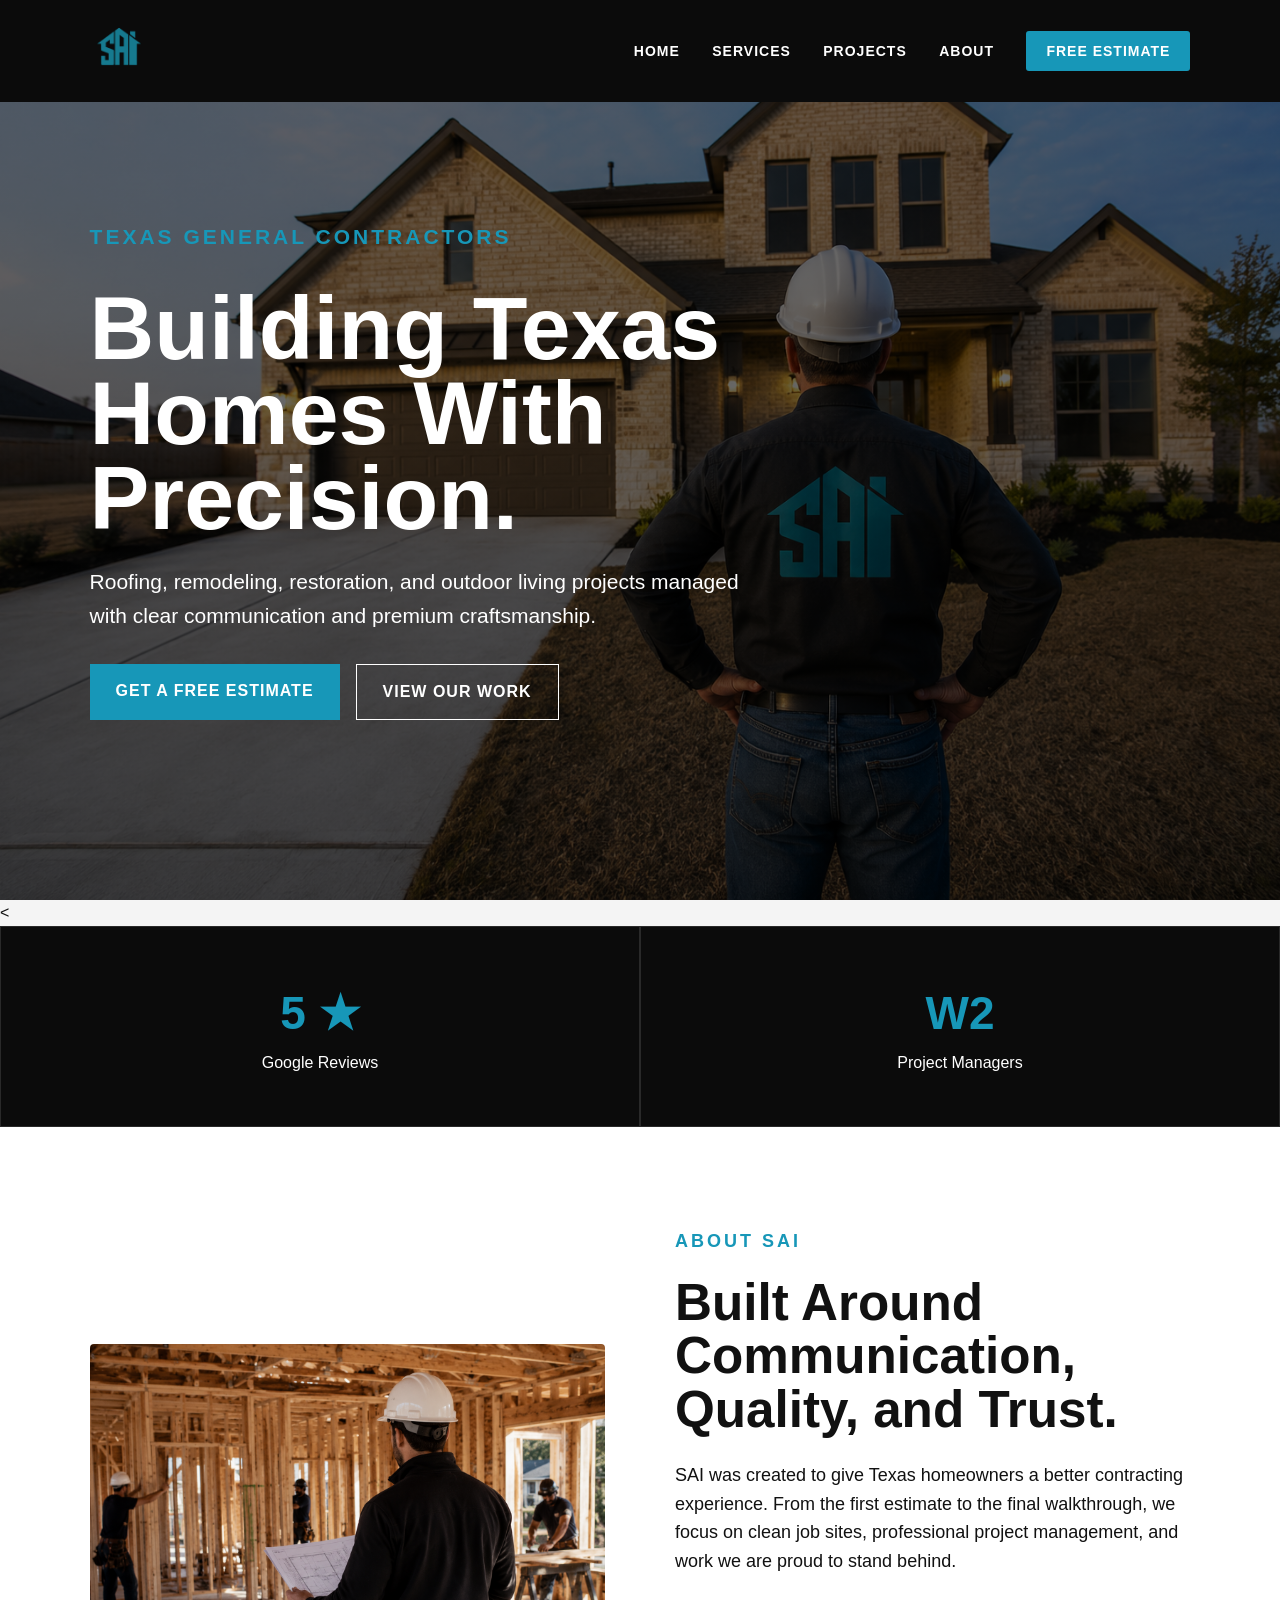
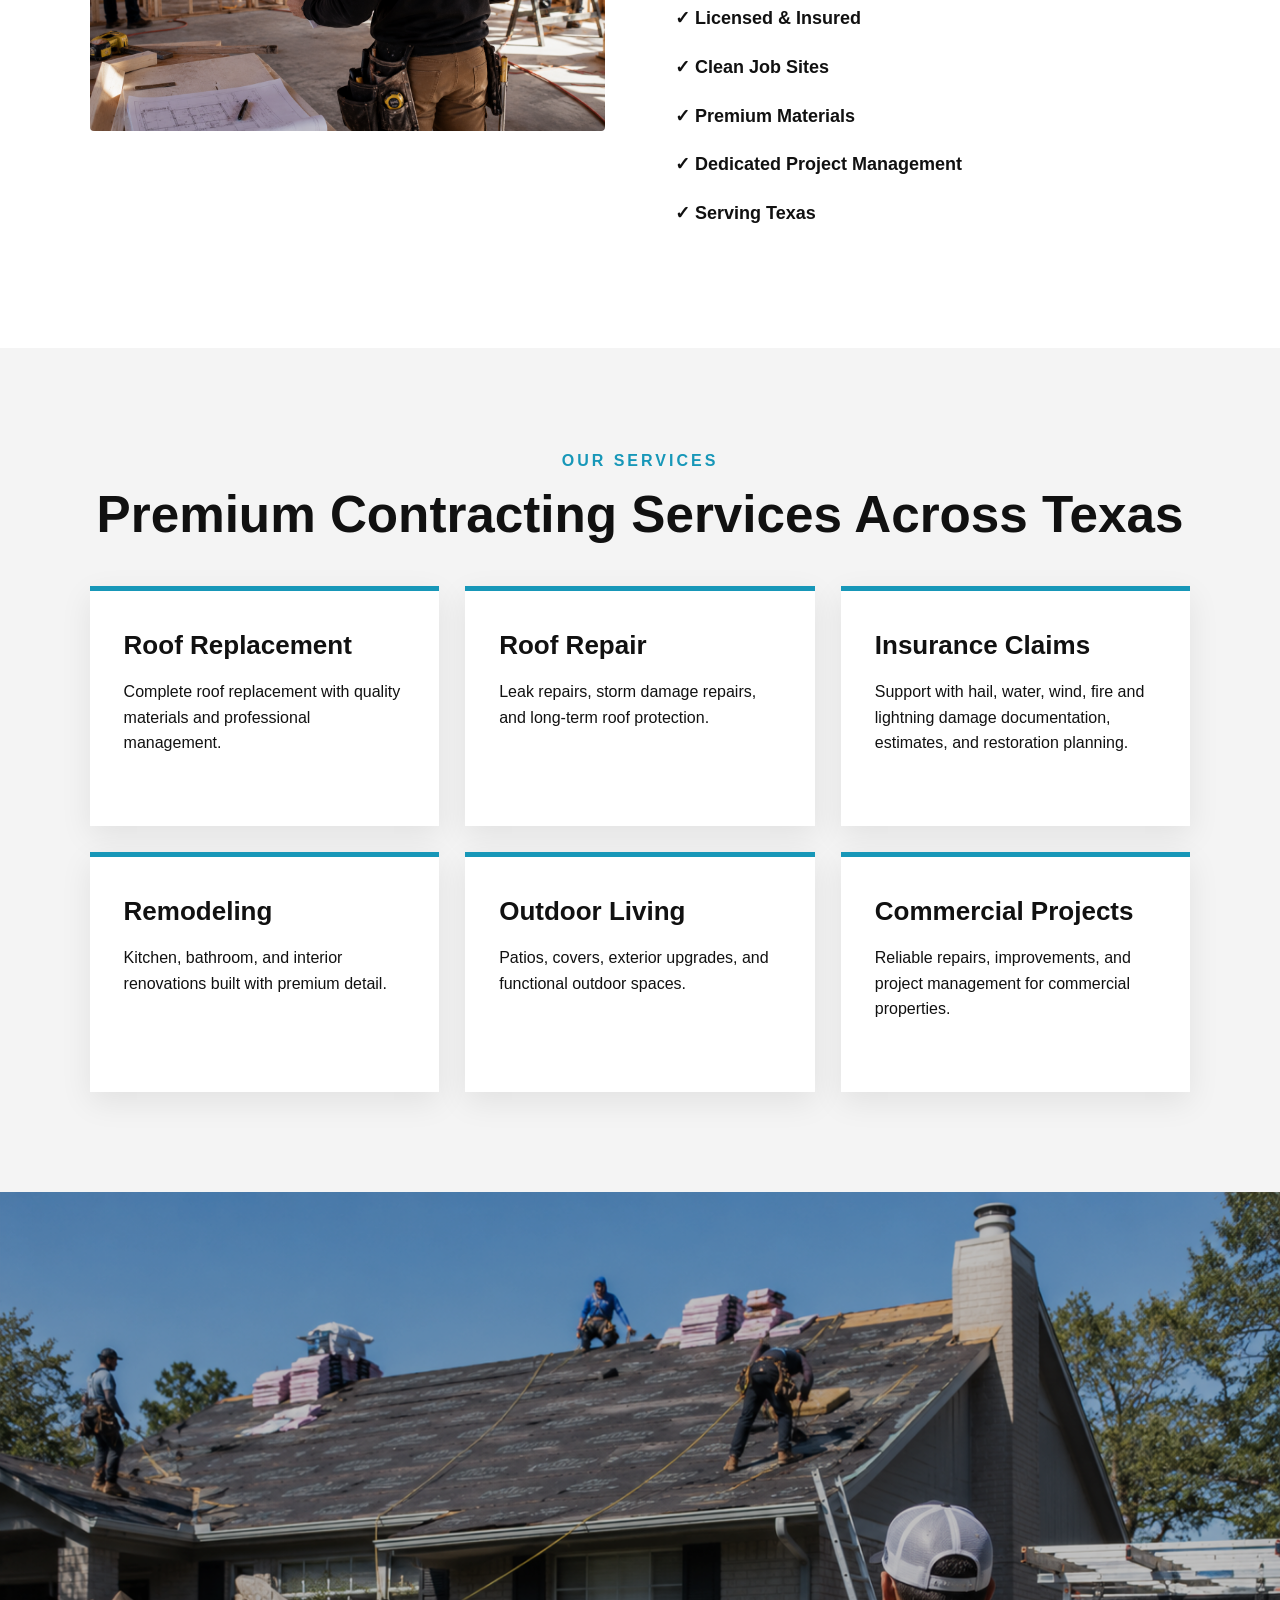
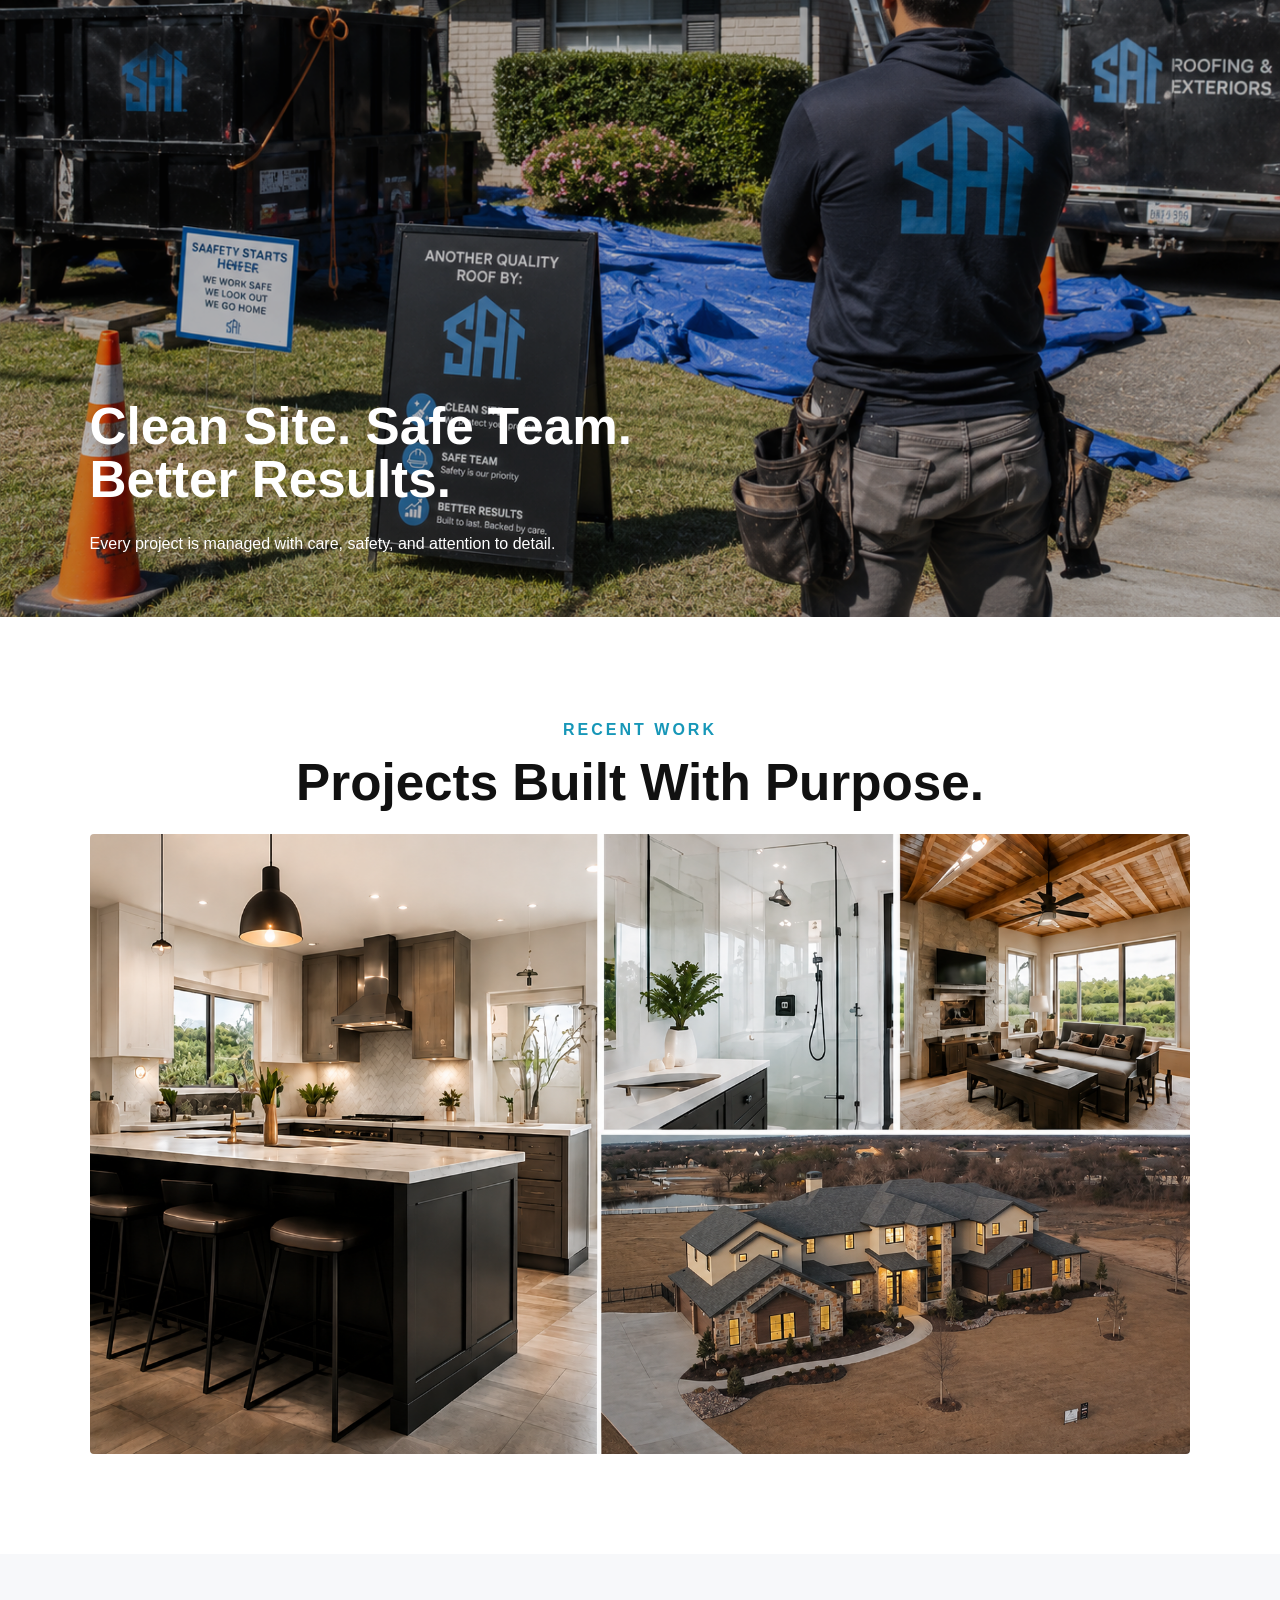
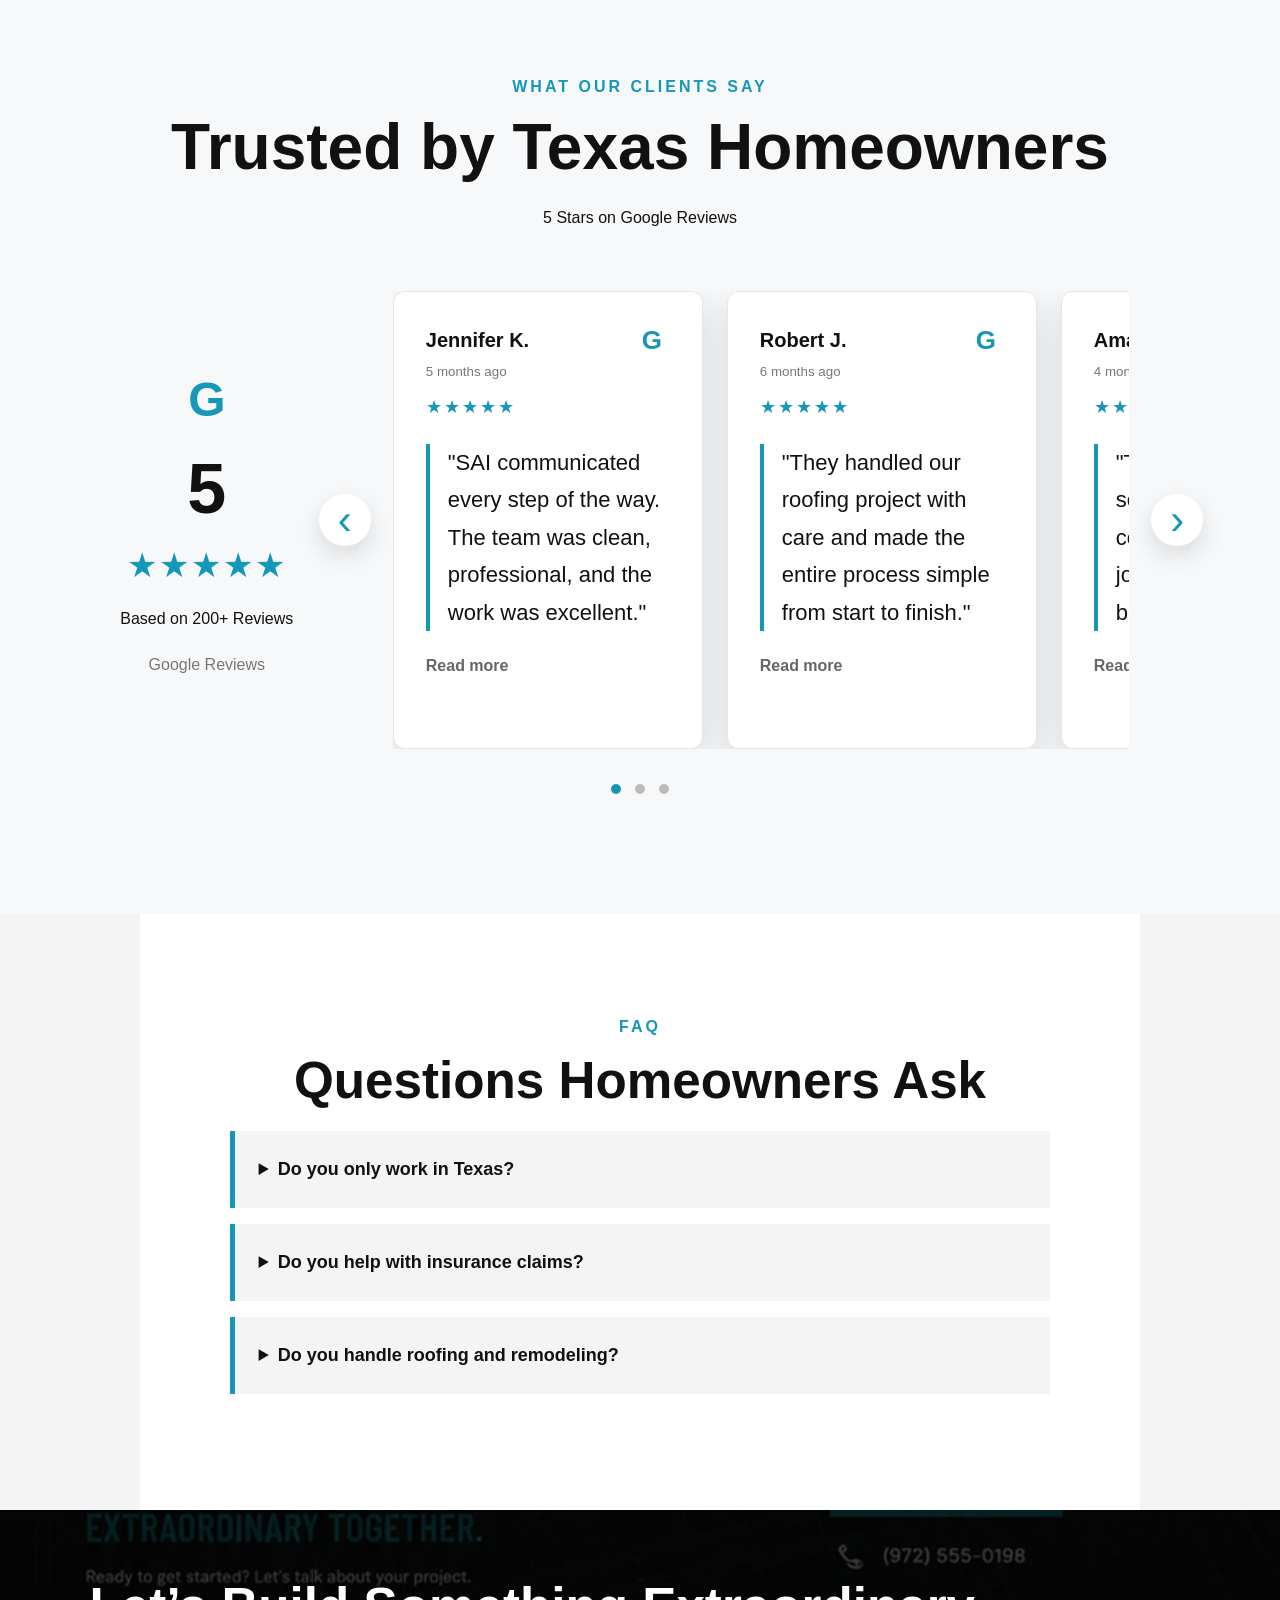
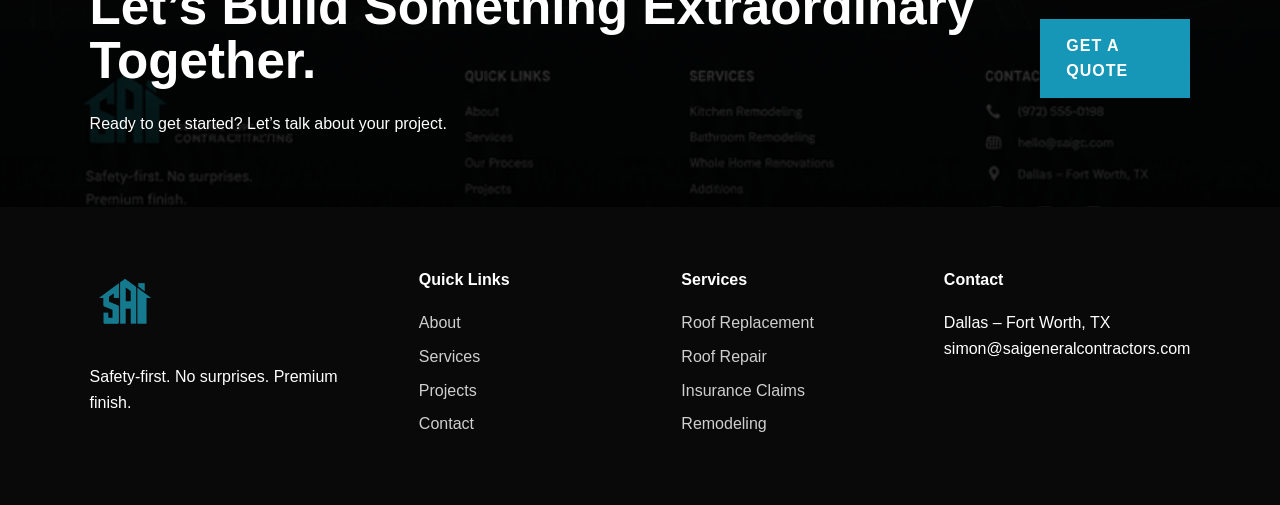
==== Index.html @ 6b0b27c2 "Replace website with new SAI redesign" ====
<!DOCTYPE html>
<html lang="en">
<head>
  <meta charset="UTF-8" />
  <meta name="viewport" content="width=device-width, initial-scale=1.0" />
  <title>SAI General Contracting | Texas Roofing & Remodeling</title>
  <link rel="stylesheet" href="styles.css" />
</head>

<body>

<header class="header">
  <a href="index.html" class="logo-wrap">
    <img src="images/sai-logo.png" alt="SAI General Contracting Logo">
  </a>

  <nav class="nav">
    <a href="#home">Home</a>
    <a href="#services">Services</a>
    <a href="#projects">Projects</a>
    <a href="#about">About</a>
    <a href="#contact" class="nav-btn">Free Estimate</a>
  </nav>
</header>

<section id="home" class="hero">
  <div class="hero-content">
    <p class="eyebrow">Texas General Contractors</p>
    <h1>Building Texas Homes With Precision.</h1>
    <p>Roofing, remodeling, restoration, and outdoor living projects managed with clear communication and premium craftsmanship.</p>

    <div class="buttons">
      <a href="#contact" class="btn primary">Get a Free Estimate</a>
      <a href="#projects" class="btn outline">View Our Work</a>
    </div>
  </div>
</section>

<<section class="trust-bar">
    <div class="trust-card">
      <h3>5 ★</h3>
      <p>Google Reviews</p>
    </div>
  
    <div class="trust-card">
      <h3>W2</h3>
      <p>Project Managers</p>
    </div>
  </section>

<section id="about" class="about section">
  <div class="about-image">
    <img src="images/about-build.png" alt="SAI construction project">
  </div>

  <div class="about-text">
    <p class="eyebrow">About SAI</p>
    <h2>Built Around Communication, Quality, and Trust.</h2>
    <p>
      SAI was created to give Texas homeowners a better contracting experience. From the first estimate to the final walkthrough, we focus on clean job sites, professional project management, and work we are proud to stand behind.
    </p>

    <div class="checklist">
      <p>✓ Licensed & Insured</p>
      <p>✓ Clean Job Sites</p>
      <p>✓ Premium Materials</p>
      <p>✓ Dedicated Project Management</p>
      <p>✓ Serving Texas</p>
    </div>
  </div>
</section>

<section id="services" class="section services">
  <p class="eyebrow center">Our Services</p>
  <h2 class="center">Premium Contracting Services Across Texas</h2>

  <div class="services-grid">
    <a href="roof-replacement.html" class="service-card">
      <h3>Roof Replacement</h3>
      <p>Complete roof replacement with quality materials and professional management.</p>
    </a>

    <a href="roof-repair.html" class="service-card">
      <h3>Roof Repair</h3>
      <p>Leak repairs, storm damage repairs, and long-term roof protection.</p>
    </a>

    <a href="insurance-claims.html" class="service-card">
      <h3>Insurance Claims</h3>
      <p>Support with hail, water, wind, fire and lightning damage documentation, estimates, and restoration planning.</p>
    </a>

    <a href="remodeling.html" class="service-card">
      <h3>Remodeling</h3>
      <p>Kitchen, bathroom, and interior renovations built with premium detail.</p>
    </a>

    <a href="outdoor-living.html" class="service-card">
      <h3>Outdoor Living</h3>
      <p>Patios, covers, exterior upgrades, and functional outdoor spaces.</p>
    </a>

    <a href="commercial.html" class="service-card">
      <h3>Commercial Projects</h3>
      <p>Reliable repairs, improvements, and project management for commercial properties.</p>
    </a>
  </div>
</section>

<section class="image-banner">
  <img src="images/truck-wrap.png" alt="SAI roofing worksite">
  <div class="banner-text">
    <h2>Clean Site. Safe Team. Better Results.</h2>
    <p>Every project is managed with care, safety, and attention to detail.</p>
  </div>
</section>

<section id="projects" class="section projects">
  <p class="eyebrow center">Recent Work</p>
  <h2 class="center">Projects Built With Purpose.</h2>
  <img src="images/work-grid.png" alt="SAI project gallery">
</section>

<section class="reviews" id="reviews">
    <div class="reviews-header">
      <p class="eyebrow">What Our Clients Say</p>
      <h2>Trusted by Texas Homeowners</h2>
      <p>5 Stars on Google Reviews</p>
    </div>
  
    <div class="reviews-layout">
      <div class="google-score">
        <div class="google-letter">G</div>
        <h3>5 </h3>
        <div class="score-stars">★★★★★</div>
        <p>Based on 200+ Reviews</p>
        <span>Google Reviews</span>
      </div>
  
      <button class="review-arrow review-prev">‹</button>
  
      <div class="reviews-window">
        <div class="reviews-track">
          <article class="review-card">
            <div class="review-google">G</div>
            <h4>Jennifer K.</h4>
            <small>5 months ago</small>
            <div class="stars-small">★★★★★</div>
            <p>"SAI communicated every step of the way. The team was clean, professional, and the work was excellent."</p>
            <strong>Read more</strong>
          </article>
  
          <article class="review-card">
            <div class="review-google">G</div>
            <h4>Robert J.</h4>
            <small>6 months ago</small>
            <div class="stars-small">★★★★★</div>
            <p>"They handled our roofing project with care and made the entire process simple from start to finish."</p>
            <strong>Read more</strong>
          </article>
  
          <article class="review-card">
            <div class="review-google">G</div>
            <h4>Amanda T.</h4>
            <small>4 months ago</small>
            <div class="stars-small">★★★★★</div>
            <p>"The quality was second to none. Great communication, clean job site, and a beautiful final result."</p>
            <strong>Read more</strong>
          </article>
  
          <article class="review-card">
            <div class="review-google">G</div>
            <h4>Michael D.</h4>
            <small>3 months ago</small>
            <div class="stars-small">★★★★★</div>
            <p>"Professional from beginning to end. They showed up on time and made the project feel stress-free."</p>
            <strong>Read more</strong>
          </article>
  
          <article class="review-card">
            <div class="review-google">G</div>
            <h4>David L.</h4>
            <small>2 months ago</small>
            <div class="stars-small">★★★★★</div>
            <p>"You can tell they care. Their communication and systems made all the difference."</p>
            <strong>Read more</strong>
          </article>
  
          <article class="review-card">
            <div class="review-google">G</div>
            <h4>Jordan M.</h4>
            <small>1 month ago</small>
            <div class="stars-small">★★★★★</div>
            <p>"They protected the property, kept the site clean, and finished exactly how they said they would."</p>
            <strong>Read more</strong>
          </article>
        </div>
      </div>
  
      <button class="review-arrow review-next">›</button>
    </div>
  
    <div class="review-dots">
      <span class="dot active"></span>
      <span class="dot"></span>
      <span class="dot"></span>
    </div>
  </section>


<section class="section faq">
  <p class="eyebrow center">FAQ</p>
  <h2 class="center">Questions Homeowners Ask</h2>

  <details>
    <summary>Do you only work in Texas?</summary>
    <p>Yes. SAI currently serves homeowners and property owners across Texas.</p>
  </details>

  <details>
    <summary>Do you help with insurance claims?</summary>
    <p>Yes. We can help with damage documentation, estimates, and the restoration process.</p>
  </details>

  <details>
    <summary>Do you handle roofing and remodeling?</summary>
    <p>Yes. We offer roofing, repairs, remodeling, outdoor living, and commercial project services.</p>
  </details>
</section>

<section id="contact" class="footer-cta">
  <div>
    <h2>Let’s Build Something Extraordinary Together.</h2>
    <p>Ready to get started? Let’s talk about your project.</p>
  </div>

  <a href="mailto:simon@saigeneralcontractors.com" class="btn primary">Get a Quote</a>
</section>

<footer class="footer">
  <div>
    <img src="images/sai-logo.png" alt="SAI Logo">
    <p>Safety-first. No surprises. Premium finish.</p>
  </div>

  <div>
    <h4>Quick Links</h4>
    <a href="#about">About</a>
    <a href="#services">Services</a>
    <a href="#projects">Projects</a>
    <a href="#contact">Contact</a>
  </div>

  <div>
    <h4>Services</h4>
    <a href="roof-replacement.html">Roof Replacement</a>
    <a href="roof-repair.html">Roof Repair</a>
    <a href="insurance-claims.html">Insurance Claims</a>
    <a href="remodeling.html">Remodeling</a>
  </div>

  <div>
    <h4>Contact</h4>
    <p>Dallas – Fort Worth, TX</p>
    <p>simon@saigeneralcontractors.com</p>
  </div>
</footer>

</body>
<script src="script.js"></script>
</html>
---- styles.css ----
* {
    margin: 0;
    padding: 0;
    box-sizing: border-box;
  }
  
  body {
    background: #f4f4f4;
    color: #111;
    font-family: Arial, Helvetica, sans-serif;
    line-height: 1.6;
  }
  
  .header {
    position: fixed;
    top: 0;
    width: 100%;
    padding: 18px 7%;
    background: #0b0b0b;
    display: flex;
    justify-content: space-between;
    align-items: center;
    z-index: 1000;
  }
  
  .logo-wrap img {
    height: 58px;
  }
  
  .nav a {
    color: white;
    text-decoration: none;
    margin-left: 28px;
    font-weight: 700;
    text-transform: uppercase;
    font-size: 14px;
    letter-spacing: 1px;
  }
  
  .nav-btn {
    background: #1797b8;
    padding: 12px 20px;
    border-radius: 3px;
  }
  
  .hero {
    min-height: 100vh;
    background:
      linear-gradient(rgba(0,0,0,.55), rgba(0,0,0,.65)),
      url("images/hero-home.png");
    background-size: cover;
    background-position: center;
    display: flex;
    align-items: center;
    padding: 120px 7% 80px;
    color: white;
  }
  
  .hero-content {
    max-width: 750px;
  }
  
  .eyebrow {
    color: #1797b8;
    font-weight: 900;
    letter-spacing: 3px;
    text-transform: uppercase;
    margin-bottom: 14px;
  }
  
  h1 {
    font-size: clamp(48px, 7vw, 90px);
    line-height: 0.95;
    margin-bottom: 24px;
  }
  
  h2 {
    font-size: clamp(34px, 4vw, 58px);
    line-height: 1.05;
    margin-bottom: 24px;
  }
  
  .hero p {
    font-size: 21px;
    max-width: 650px;
    margin-bottom: 32px;
  }
  
  .buttons {
    display: flex;
    gap: 16px;
    flex-wrap: wrap;
  }
  
  .btn {
    display: inline-block;
    text-decoration: none;
    padding: 14px 26px;
    font-weight: 800;
    text-transform: uppercase;
    letter-spacing: 1px;
  }
  
  .primary {
    background: #1797b8;
    color: white;
  }
  
  .outline {
    border: 1px solid white;
    color: white;
  }
  
  .trust-bar {
    background: #0b0b0b;
    display: grid;
    grid-template-columns: repeat(2, 1fr);
    color: white;
  }
  
  .trust-card {
    padding: 50px;
    text-align: center;
    border: 1px solid rgba(255,255,255,.12);
  }
  
  .trust-card h3 {
    color: #1797b8;
    font-size: 46px;
  }
  
  .section {
    padding: 100px 7%;
  }
  
  .center {
    text-align: center;
  }
  
  .about {
    display: grid;
    grid-template-columns: 1fr 1fr;
    gap: 70px;
    align-items: center;
    background: white;
  }
  
  .about-image img,
  .projects img,
  .testimonials img {
    width: 100%;
    display: block;
    border-radius: 4px;
  }
  
  .about-text p {
    font-size: 18px;
    margin-bottom: 20px;
  }
  
  .checklist {
    margin-top: 28px;
    font-weight: 800;
  }
  
  .services {
    background: #f4f4f4;
  }
  
  .services-grid {
    margin-top: 45px;
    display: grid;
    grid-template-columns: repeat(3, 1fr);
    gap: 26px;
  }
  
  .service-card {
    background: white;
    min-height: 240px;
    padding: 34px;
    text-decoration: none;
    color: #111;
    border-top: 5px solid #1797b8;
    box-shadow: 0 10px 30px rgba(0,0,0,.08);
    transition: .25s ease;
  }
  
  .service-card:hover {
    transform: translateY(-8px);
  }
  
  .service-card h3 {
    font-size: 26px;
    margin-bottom: 12px;
  }
  
  .image-banner {
    position: relative;
    background: #0b0b0b;
    color: white;
  }
  
  .image-banner img {
    width: 100%;
    display: block;
    opacity: .75;
  }
  
  .banner-text {
    position: absolute;
    bottom: 60px;
    left: 7%;
    max-width: 650px;
  }
  
  .projects {
    background: white;
  }
  
  .testimonials {
    background: #f4f4f4;
  }
  
  .faq {
    background: white;
    max-width: 1000px;
    margin: 0 auto;
  }
  
  details {
    background: #f4f4f4;
    margin-bottom: 16px;
    padding: 24px;
    border-left: 5px solid #1797b8;
  }
  
  summary {
    cursor: pointer;
    font-weight: 900;
    font-size: 18px;
  }
  
  .footer-cta {
    background:
      linear-gradient(rgba(0,0,0,.75), rgba(0,0,0,.85)),
      url("images/footer-bg.png");
    background-size: cover;
    background-position: center;
    color: white;
    padding: 70px 7%;
    display: flex;
    justify-content: space-between;
    align-items: center;
    gap: 30px;
  }
  
  .footer {
    background: #090909;
    color: white;
    padding: 60px 7%;
    display: grid;
    grid-template-columns: 1.3fr 1fr 1fr 1fr;
    gap: 40px;
  }
  
  .footer img {
    height: 70px;
    margin-bottom: 20px;
  }
  
  .footer a {
    display: block;
    color: #cfcfcf;
    text-decoration: none;
    margin-bottom: 8px;
  }
  
  .footer h4 {
    margin-bottom: 18px;
    color: white;
  }
  
  @media (max-width: 900px) {
    .header {
      position: static;
      flex-direction: column;
      gap: 15px;
    }
  
    .nav {
      text-align: center;
    }
  
    .nav a {
      display: inline-block;
      margin: 8px;
    }
  
    .about,
    .services-grid,
    .footer,
    .trust-bar {
      grid-template-columns: 1fr;
    }
  
    .footer-cta {
      flex-direction: column;
      text-align: center;
    }
  
    .banner-text {
      position: static;
      padding: 40px 7%;
    }
  }
  .review-carousel {
    position: relative;
    max-width: 950px;
    margin: 45px auto 0;
    display: flex;
    align-items: center;
    gap: 20px;
  }
  
  .review-track {
    width: 100%;
    min-height: 260px;
    position: relative;
  }
  
  .review-card {
    display: none;
    background: white;
    padding: 50px;
    box-shadow: 0 18px 45px rgba(0,0,0,.12);
    border-left: 6px solid #1797b8;
    text-align: left;
    border-radius: 6px;
  }
  
  .review-card.active {
    display: block;
  }
  
  .stars {
    color: #1797b8;
    font-size: 28px;
    margin-bottom: 20px;
  }
  
  .review-card p {
    font-size: 22px;
    margin-bottom: 24px;
  }
  
  .carousel-btn {
    background: #1797b8;
    color: white;
    border: none;
    font-size: 38px;
    width: 52px;
    height: 52px;
    cursor: pointer;
  }
  
  @media (max-width: 800px) {
    .review-carousel {
      flex-direction: column;
    }
  
    .review-card {
      padding: 32px;
    }
  }
  .service-hero {
    min-height: 55vh;
    background:
      linear-gradient(rgba(0,0,0,.65), rgba(0,0,0,.75)),
      url("images/hero-home.png");
    background-size: cover;
    background-position: center;
    color: white;
    padding: 160px 7% 80px;
    display: flex;
    flex-direction: column;
    justify-content: center;
  }
  
  .service-hero p {
    font-size: 22px;
    max-width: 700px;
  }

  .reviews{

    padding:120px 8%;
    
    background:#fafafa;
    
    }
    
    .reviews-header{
    
    text-align:center;
    
    margin-bottom:60px;
    
    }
    
    .reviews-wrapper{
    
    display:flex;
    
    gap:50px;
    
    align-items:flex-start;
    
    }
    
    .google-score{
    
    width:260px;
    
    text-align:center;
    
    flex-shrink:0;
    
    }
    
    .google-score h1{
    
    font-size:70px;
    
    }
    
    .google-icon{
    
    width:55px;
    
    margin-bottom:15px;
    
    }
    
    .review-slider{
    
    display:flex;
    
    gap:25px;
    
    overflow-x:auto;
    
    scroll-behavior:smooth;
    
    padding-bottom:15px;
    
    }
    
    .review-slider::-webkit-scrollbar{
    
    height:8px;
    
    }
    
    .review-slider::-webkit-scrollbar-thumb{
    
    background:#1797b8;
    
    }
    
    .review-card{
    
    min-width:340px;
    
    background:white;
    
    padding:35px;
    
    border-radius:12px;
    
    box-shadow:0 10px 35px rgba(0,0,0,.08);
    
    position:relative;
    
    }
    
    .review-google{
    
    width:32px;
    
    position:absolute;
    
    right:20px;
    
    top:20px;
    
    }
    
    .review-card h3{
    
    margin-top:15px;
    
    }
    
    .review-card p{
    
    margin-top:20px;
    
    line-height:1.7;
    
    }
    
    .stars-small{
    
    color:#F9B400;
    
    font-size:18px;
    
    margin-top:10px;
    
    }
    .reviews {
        padding: 120px 6%;
        background: #f7f8fa;
        overflow: hidden;
      }
      
      .reviews-header {
        text-align: center;
        margin-bottom: 60px;
      }
      
      .reviews-header h2 {
        font-size: clamp(38px, 5vw, 68px);
      }
      
      .reviews-layout {
        display: grid;
        grid-template-columns: 220px 52px 1fr 52px;
        gap: 22px;
        align-items: center;
      }
      
      .google-score {
        text-align: center;
      }
      
      .google-letter,
      .review-google {
        font-weight: 900;
        color: #1797b8;
      }
      
      .google-letter {
        font-size: 48px;
        margin-bottom: 15px;
      }
      
      .google-score h3 {
        font-size: 70px;
        line-height: 1;
      }
      
      .score-stars,
      .stars-small {
        color: #1797b8;
        letter-spacing: 2px;
      }
      
      .score-stars {
        font-size: 34px;
        margin: 14px 0;
      }
      
      .google-score span {
        display: block;
        margin-top: 20px;
        color: #777;
      }
      
      .reviews-window {
        overflow: hidden;
        width: 100%;
      }
      
      .reviews-track {
        display: flex;
        gap: 24px;
        transition: transform 0.45s ease;
      }
      
      .review-card {
        min-width: 310px;
        background: white;
        padding: 32px;
        border-radius: 12px;
        box-shadow: 0 12px 35px rgba(0,0,0,.08);
        position: relative;
        border: 1px solid #e7e7e7;
      }
      
      .review-google {
        position: absolute;
        top: 28px;
        right: 28px;
        font-size: 26px;
      }
      
      .review-card h4 {
        font-size: 20px;
        margin-bottom: 2px;
      }
      
      .review-card small {
        color: #777;
      }
      
      .review-card p {
        border-left: 4px solid #1797b8;
        padding-left: 18px;
        margin: 22px 0;
        line-height: 1.7;
      }
      
      .review-card strong {
        color: #666;
      }
      
      .review-arrow {
        width: 52px;
        height: 52px;
        border: none;
        border-radius: 50%;
        background: white;
        color: #1797b8;
        font-size: 42px;
        cursor: pointer;
        box-shadow: 0 10px 25px rgba(0,0,0,.12);
      }
      
      .review-dots {
        display: flex;
        justify-content: center;
        gap: 14px;
        margin-top: 35px;
      }
      
      .dot {
        width: 10px;
        height: 10px;
        background: #bbb;
        border-radius: 50%;
      }
      
      .dot.active {
        background: #1797b8;
      }
      
      @media (max-width: 950px) {
        .reviews-layout {
          grid-template-columns: 1fr;
        }
      
        .review-arrow {
          display: none;
        }
      
        .reviews-window {
          overflow-x: auto;
        }
      
        .review-card {
          min-width: 280px;
        }
      }
      .reviews-track {
        display: flex !important;
        gap: 24px !important;
        transform: none !important;
      }
      
      .review-card {
        display: block !important;
        opacity: 1 !important;
        visibility: visible !important;
        min-width: 310px !important;
        background: white !important;
        color: #111 !important;
        padding: 32px !important;
        border-radius: 12px !important;
        box-shadow: 0 12px 35px rgba(0,0,0,.12) !important;
      }
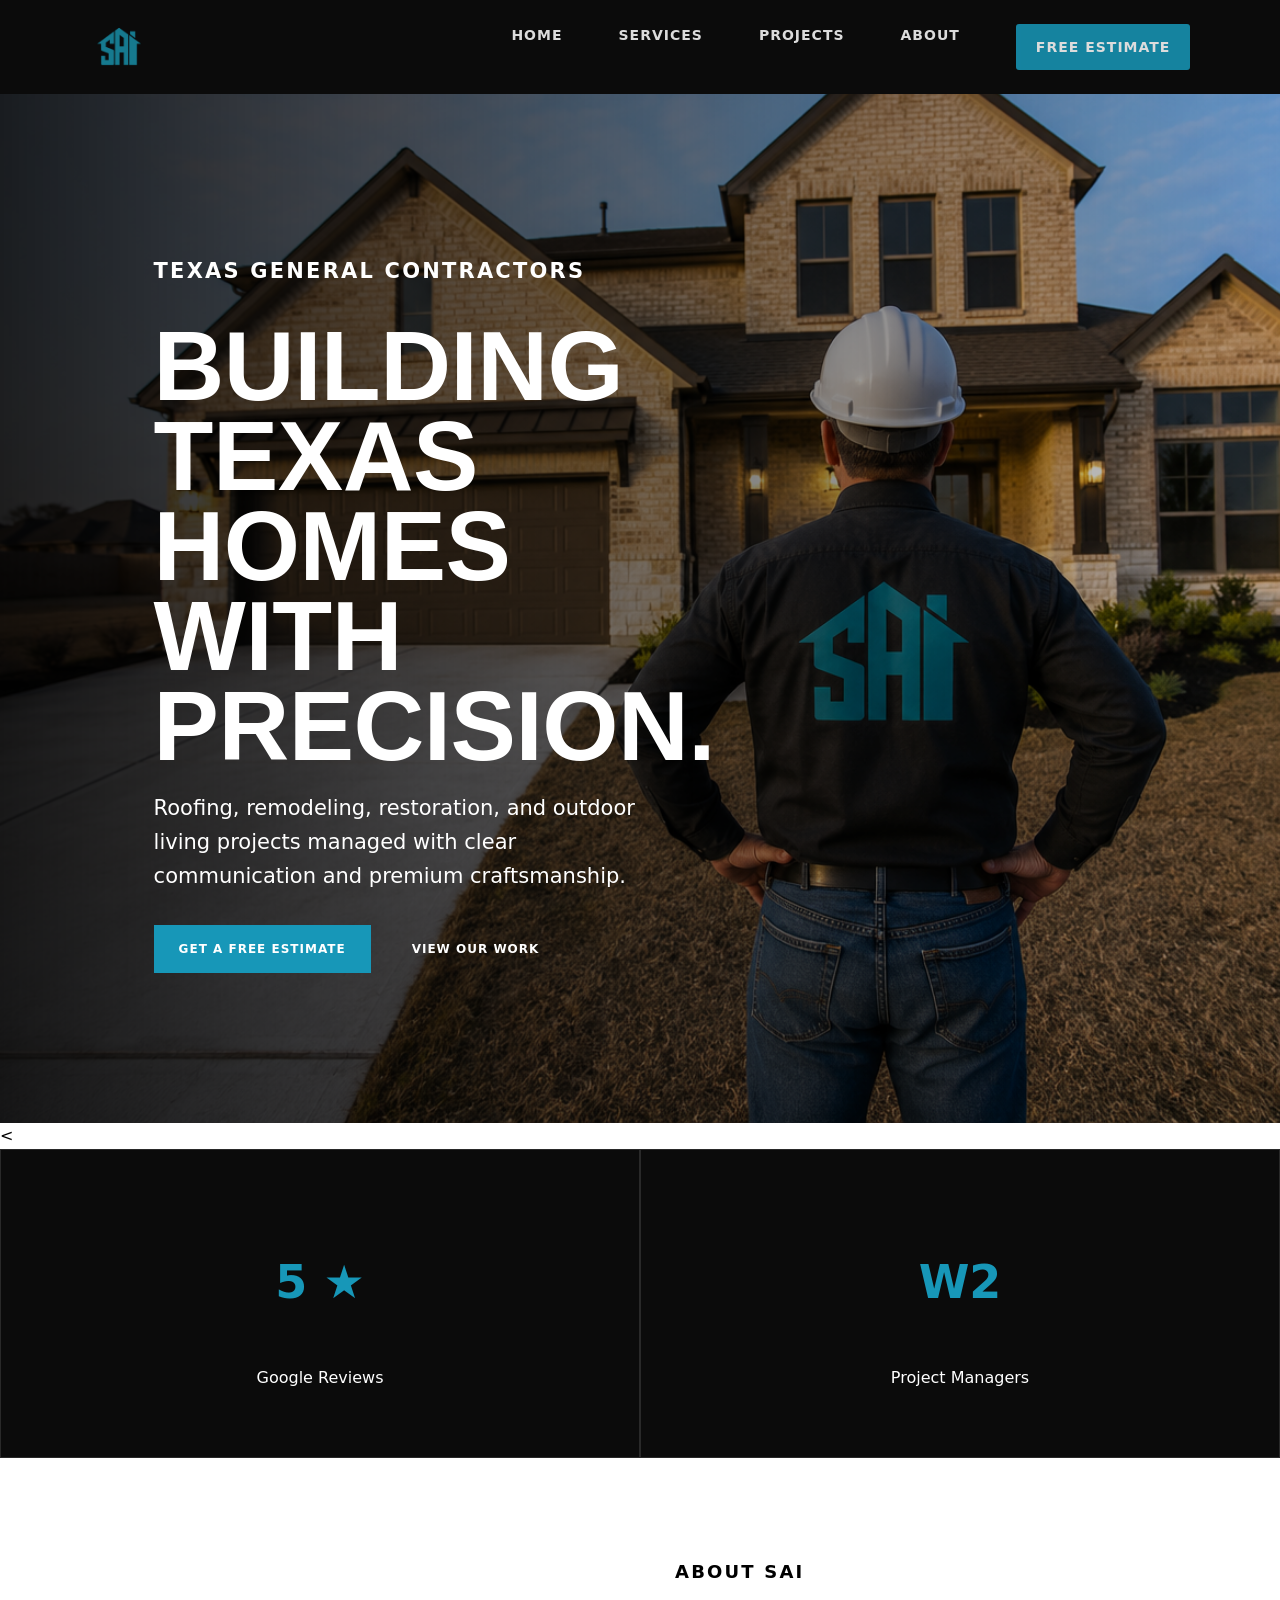
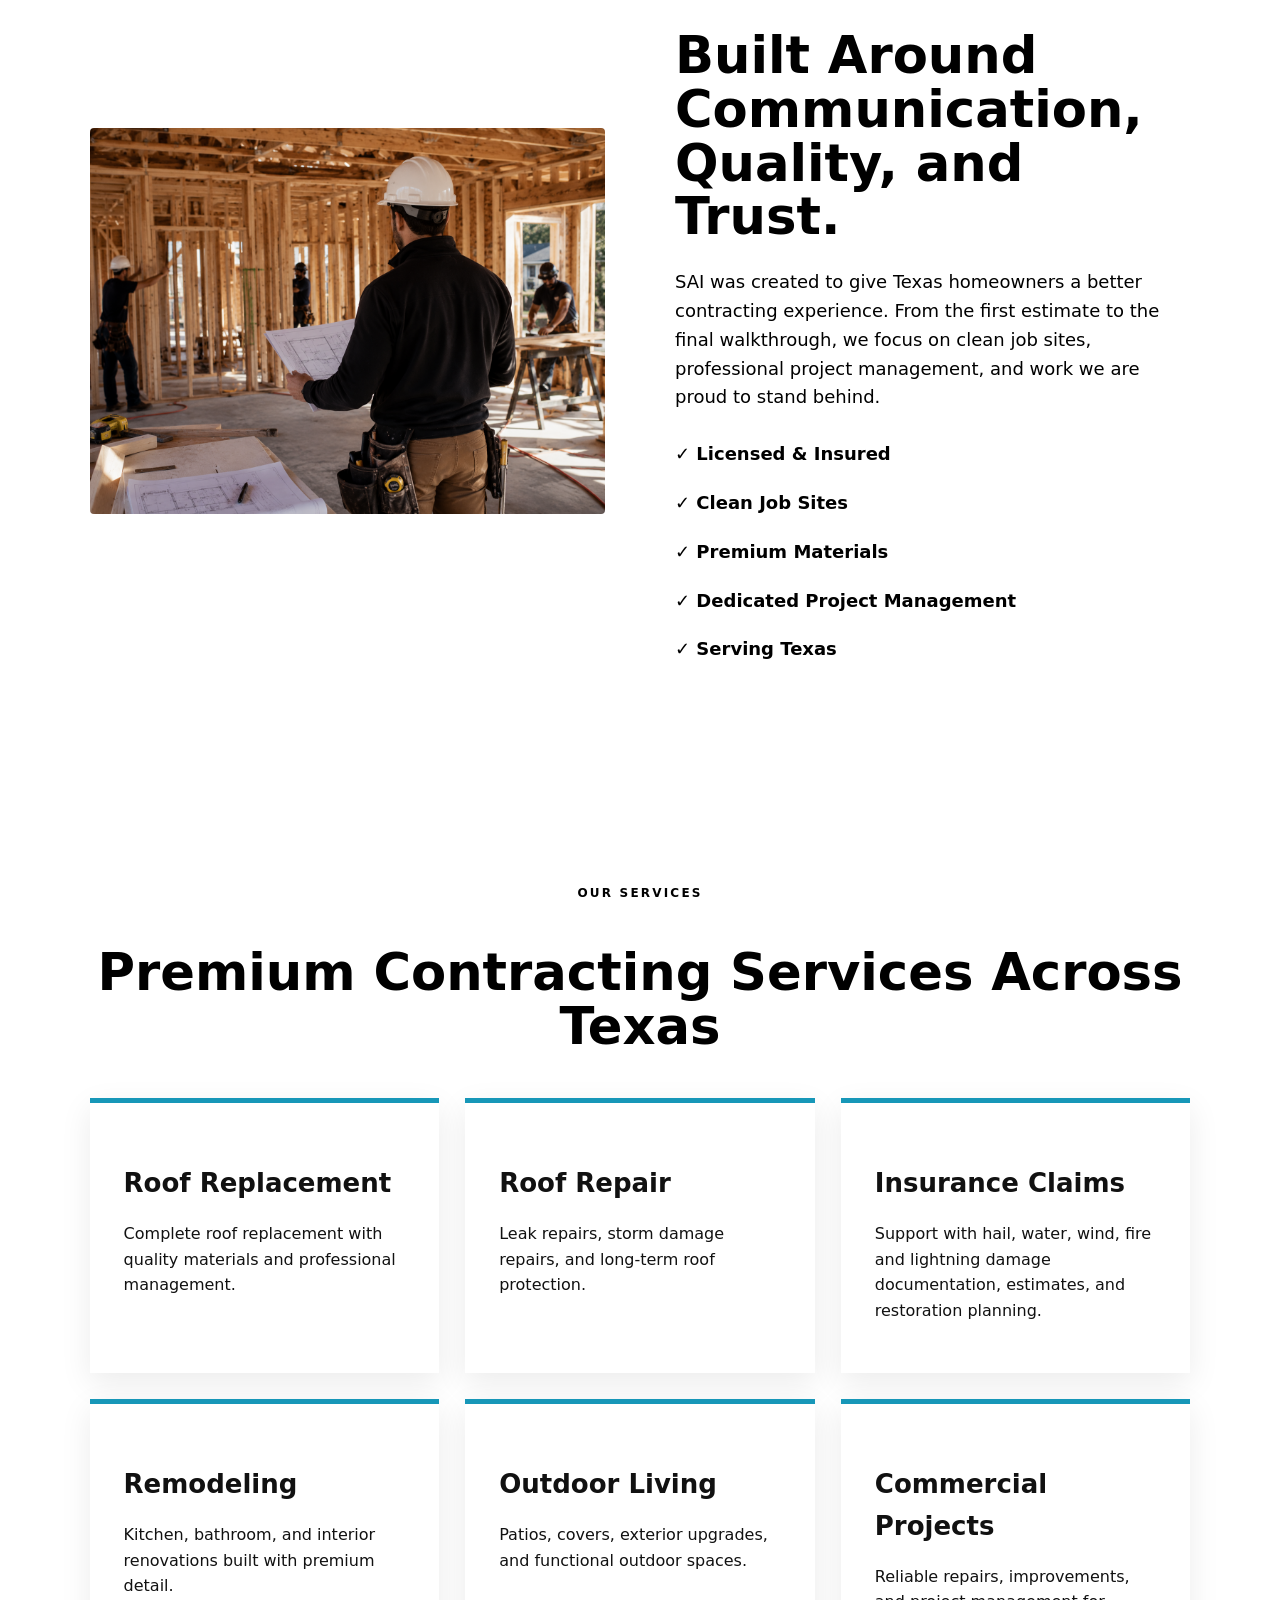
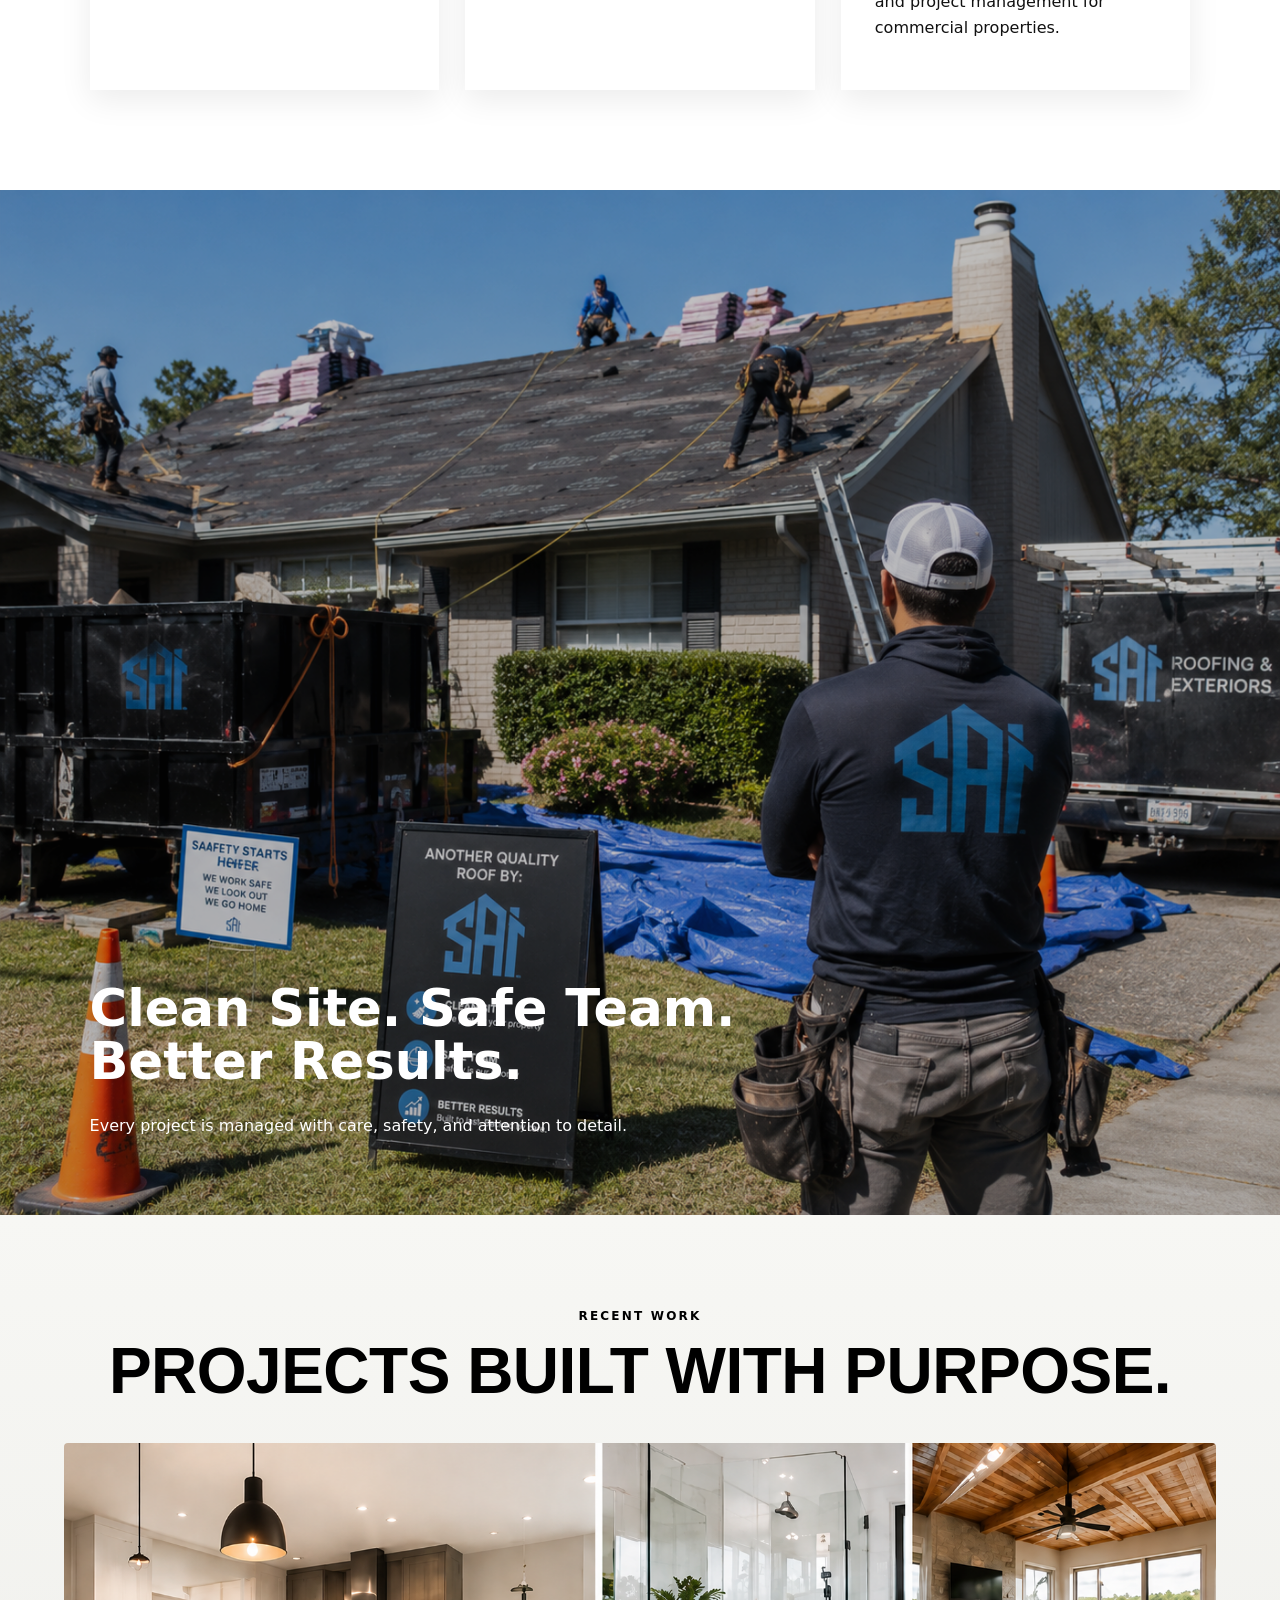
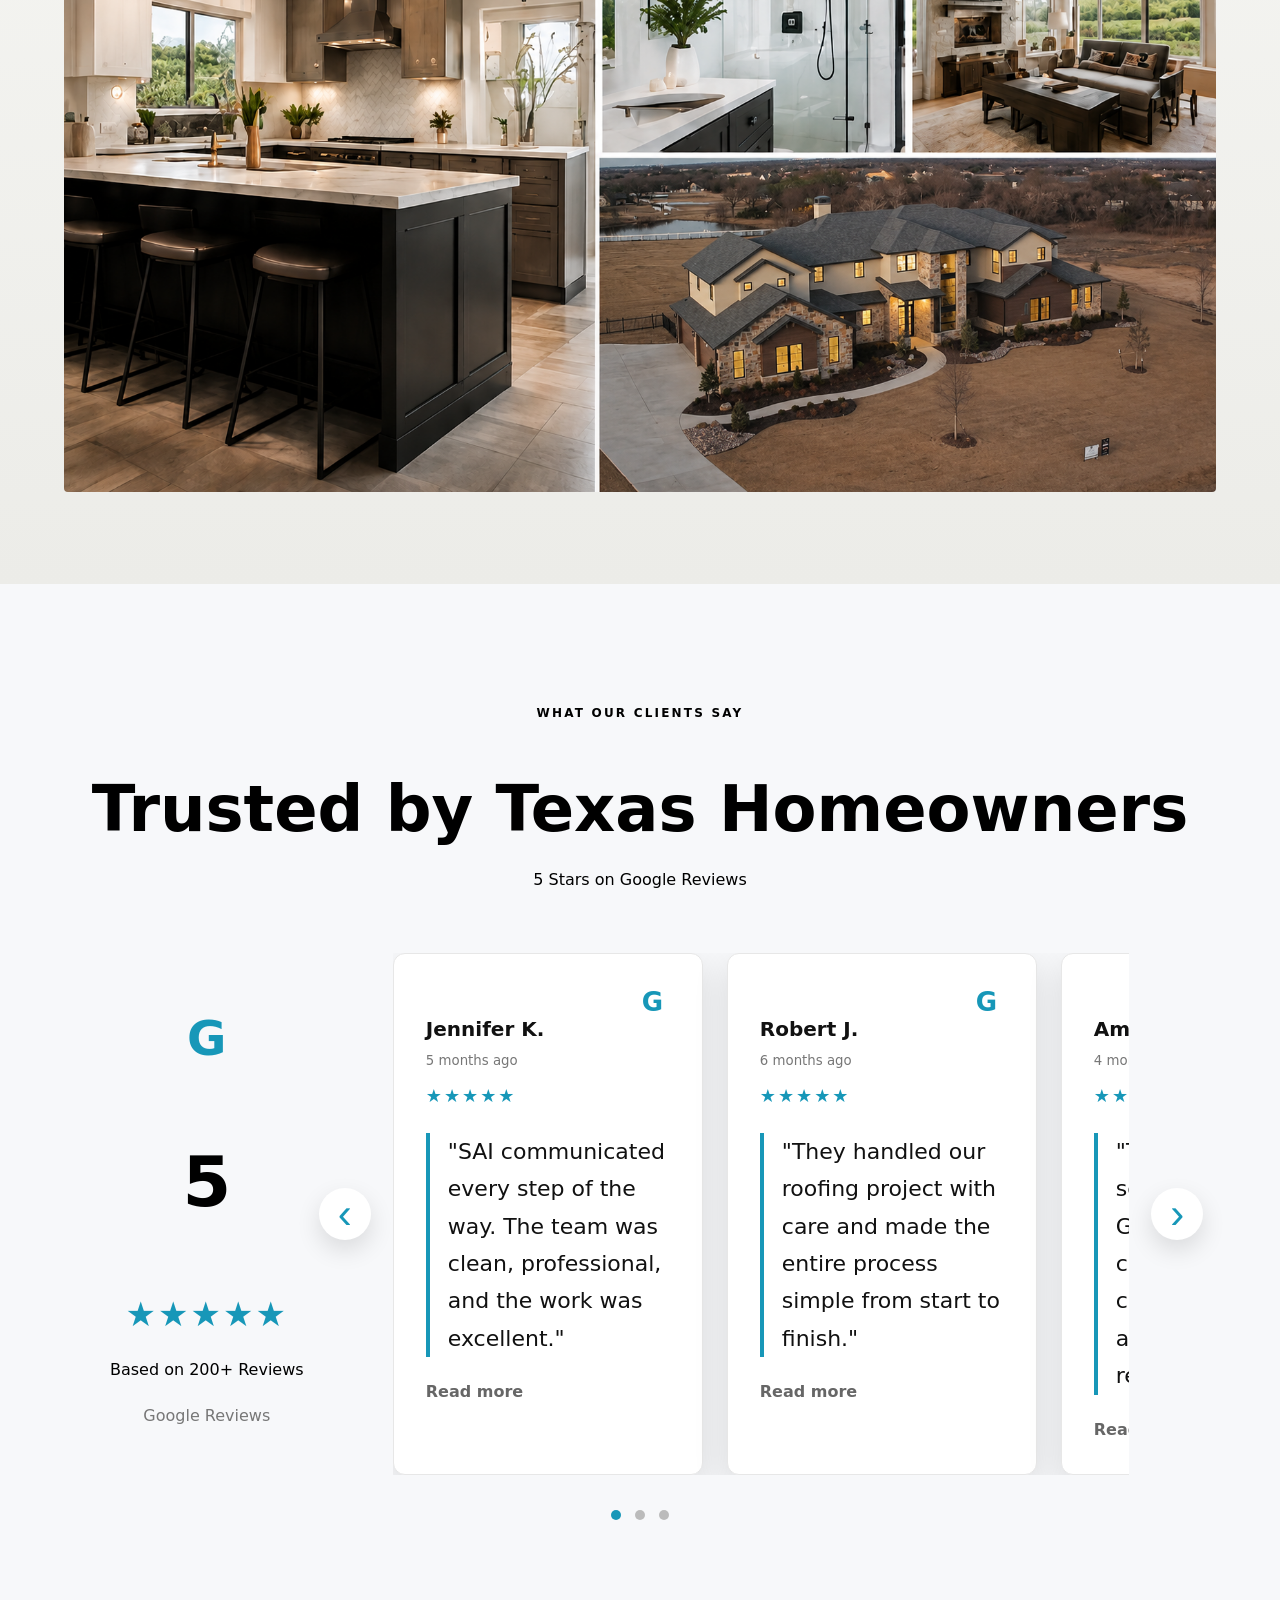
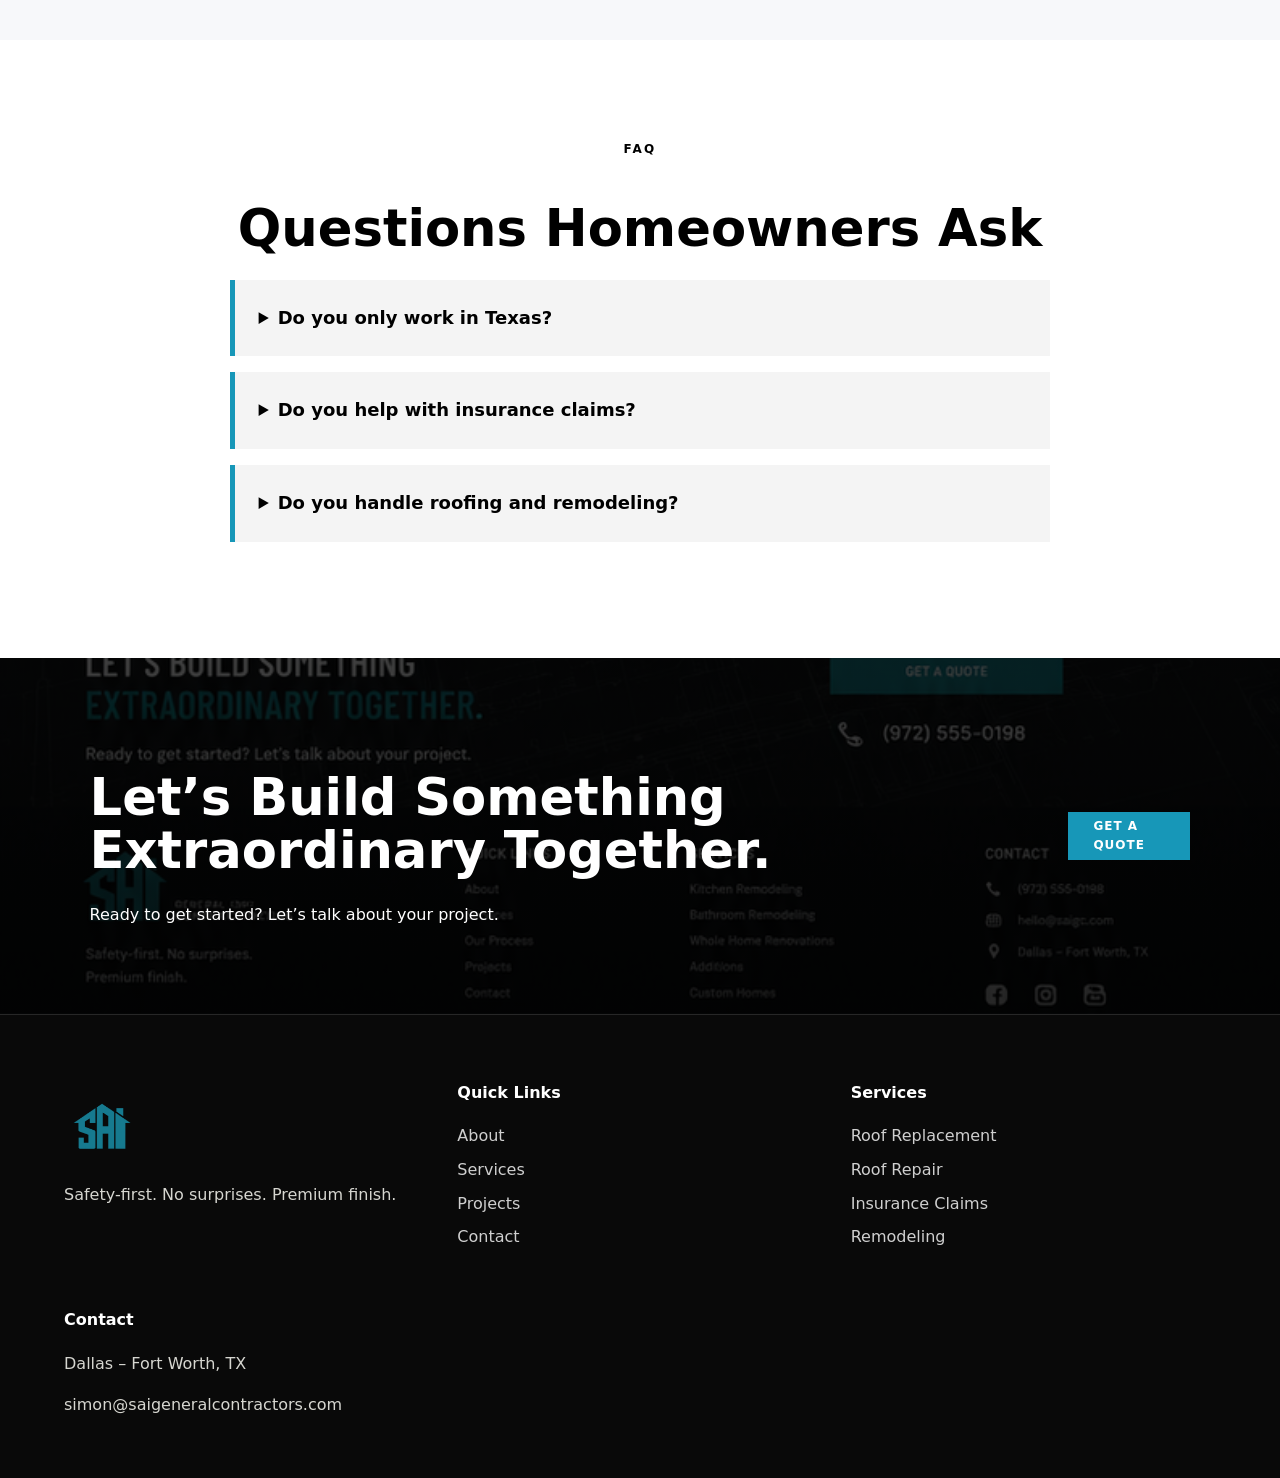
==== commit c14f7acc: "Update Index.html" ====
--- a/Index.html
+++ b/Index.html
@@ -269,5 +269,3 @@
 </body>
 <script src="script.js"></script>
 </html>
-
-
--- a/styles.css
+++ b/styles.css
@@ -1,3 +1,4 @@
+<<<<<<< HEAD
 * {
     margin: 0;
     padding: 0;
@@ -688,4 +689,29 @@
         padding: 32px !important;
         border-radius: 12px !important;
         box-shadow: 0 12px 35px rgba(0,0,0,.12) !important;
-      }+      }
+=======
+:root{
+  --teal:#0f8fa3;
+  --teal-dark:#087484;
+  --black:#071012;
+  --charcoal:#101617;
+  --steel:#6b6b68;
+  --soft:#f5f5f1;
+  --line:#deded7;
+  --white:#ffffff;
+}
+*{box-sizing:border-box}
+html{scroll-behavior:smooth}
+body{margin:0;font-family:Inter,system-ui,-apple-system,BlinkMacSystemFont,"Segoe UI",sans-serif;background:var(--soft);color:var(--charcoal)}
+a{text-decoration:none;color:inherit} img{max-width:100%;display:block}
+.section-dark{background:var(--black);color:white;position:relative;overflow:hidden}.section-dark:before{content:"";position:absolute;inset:0;opacity:.16;background-image:linear-gradient(30deg,transparent 48%,rgba(255,255,255,.18) 49%,transparent 50%),linear-gradient(120deg,transparent 48%,rgba(255,255,255,.12) 49%,transparent 50%);background-size:90px 90px;pointer-events:none}.section-dark>*{position:relative;z-index:1}
+.site-header{position:fixed;top:0;left:0;right:0;z-index:50;height:78px;display:flex;align-items:center;justify-content:space-between;padding:0 5vw;background:rgba(7,16,18,.86);backdrop-filter:blur(16px);border-bottom:1px solid rgba(255,255,255,.12);color:white}.brand{display:flex;align-items:center;gap:12px;text-transform:uppercase;letter-spacing:2.5px;font-size:11px;font-weight:800;line-height:1.2}.brand img{width:54px;height:54px;object-fit:contain}.nav{display:flex;gap:28px;font-size:11px;font-weight:900;letter-spacing:1.3px;text-transform:uppercase}.nav a{opacity:.86}.nav a:hover{opacity:1;color:var(--teal)}
+.btn,.quote-btn{display:inline-flex;align-items:center;justify-content:center;min-height:48px;padding:0 24px;border:1px solid transparent;font-size:12px;font-weight:900;text-transform:uppercase;letter-spacing:1px;transition:.2s ease}.quote-btn,.btn-primary{background:var(--teal);color:white}.btn-primary:hover,.quote-btn:hover{background:var(--teal-dark);transform:translateY(-1px)}.btn-ghost{border-color:rgba(255,255,255,.62);color:white;background:rgba(0,0,0,.12)}.btn-outline{border-color:var(--charcoal);color:var(--charcoal)}
+.hero{min-height:760px;display:flex;align-items:center;background:linear-gradient(90deg,rgba(0,0,0,.86) 0%,rgba(0,0,0,.62) 37%,rgba(0,0,0,.18) 100%),url('assets/hero-home.png') center top/cover no-repeat}.hero-content{padding:135px 5vw 70px;max-width:650px}.eyebrow{color:var(--teal);text-transform:uppercase;letter-spacing:2.2px;font-size:12px;font-weight:900;margin:0 0 16px}.centered{text-align:center}.hero h1,.copy-block h2,.process h2,.projects h2,.cta h2{font-family:"Barlow Condensed",Inter,sans-serif;text-transform:uppercase;font-weight:900;letter-spacing:-.5px;line-height:.92;margin:0}.hero h1{font-size:clamp(56px,8vw,98px)}.hero h1 span,.copy-block h2 span,.cta h2 span{color:var(--teal)}.hero-copy{font-size:17px;line-height:1.8;max-width:520px;color:#e8e8e4;margin:25px 0 0}.hero-actions{display:flex;gap:16px;flex-wrap:wrap;margin-top:34px}
+.pillars{display:grid;grid-template-columns:repeat(4,1fr);padding:0 5vw;background:var(--white);border-bottom:1px solid var(--line)}.pillars article{padding:44px 30px;text-align:center;border-right:1px solid var(--line)}.pillars article:last-child{border-right:0}.icon{width:62px;height:62px;border:2px solid var(--teal);color:var(--teal);border-radius:50%;display:grid;place-items:center;margin:0 auto 18px;font-weight:900;font-size:24px}.pillars h3,.process h3{margin:0 0 10px;text-transform:uppercase;color:var(--teal);font-size:15px;letter-spacing:.5px}.pillars p,.copy-block p,.process p,.project-card p,.cta p{line-height:1.7;color:#5a5a57;margin:0}.split{display:grid;grid-template-columns:1fr 1.18fr;gap:70px;align-items:center;padding:96px 5vw}.copy-block h2{font-size:clamp(42px,5.2vw,74px);margin-bottom:24px}.copy-block p{max-width:540px;margin-bottom:28px}.image-card{margin:0;min-height:420px;overflow:hidden}.image-card img{width:100%;height:100%;object-fit:cover;box-shadow:0 22px 65px rgba(0,0,0,.14)}
+.process{padding:86px 5vw;text-align:center}.process h2{font-size:clamp(40px,5vw,68px);margin-bottom:54px}.process-line{display:grid;grid-template-columns:repeat(5,1fr);gap:18px}.process-line article{border-top:1px solid rgba(255,255,255,.22);padding:34px 14px 0}.process-line span{width:64px;height:64px;border:2px solid var(--teal);border-radius:50%;display:grid;place-items:center;margin:-66px auto 22px;background:var(--black);color:white;font-weight:900}.process p{color:#d6d6d0;font-size:13px}.services{background:var(--white)}.photo-grid{overflow:hidden;box-shadow:0 20px 60px rgba(0,0,0,.13)}.photo-grid img{width:100%;height:420px;object-fit:cover}.trust-strip{display:grid;grid-template-columns:repeat(5,1fr);gap:1px;padding:0 5vw;background:var(--black)}.trust-strip div{padding:34px 24px;text-align:center;border-right:1px solid rgba(255,255,255,.18)}.trust-strip strong{display:block;text-transform:uppercase;font-size:13px;margin-bottom:8px}.trust-strip span{font-size:12px;color:#d7d7d0}.projects{padding:92px 5vw;background:linear-gradient(#f7f7f4,#ecece8);text-align:center}.projects h2{font-size:clamp(40px,5vw,68px);margin-bottom:42px}.project-grid{display:grid;grid-template-columns:repeat(4,1fr);gap:14px;text-align:left}.project-grid img,.project-card{height:270px;object-fit:cover;width:100%}.project-card{padding:34px;display:flex;flex-direction:column;justify-content:center}.text-card{background:var(--black);color:white}.project-card h3{font-family:"Barlow Condensed";font-size:38px;line-height:1;text-transform:uppercase;margin:0 0 18px}.text-card p{color:#d8d8d2}.light-card{background:white;border:1px solid var(--line)}.light-card p{font-size:19px;color:#333}.light-card strong{margin-top:18px;font-size:12px;text-transform:uppercase;color:var(--teal)}
+.cta{display:grid;grid-template-columns:1fr 1fr;gap:60px;padding:84px 5vw;align-items:start}.cta h2{font-size:clamp(38px,5vw,66px);margin-bottom:16px}.cta p{color:#e2e2dc}.cta form{display:grid;gap:14px}.cta input,.cta textarea{width:100%;padding:17px 18px;border:1px solid rgba(255,255,255,.18);background:rgba(255,255,255,.08);color:white;font:inherit}.cta input::placeholder,.cta textarea::placeholder{color:#c8c8c2}.cta button{width:max-content;cursor:pointer}.footer{display:grid;grid-template-columns:1fr 1fr 1fr;gap:28px;align-items:center;padding:44px 5vw;border-top:1px solid rgba(255,255,255,.12)}.footer img{width:76px}.footer p,.footer span{color:#d6d6d0}.footer-links{display:flex;gap:18px;justify-content:center;flex-wrap:wrap;text-transform:uppercase;font-weight:900;font-size:12px;color:#ddd}.footer strong{font-size:24px;color:white}
+@media(max-width:980px){.nav{display:none}.pillars,.process-line,.trust-strip,.project-grid{grid-template-columns:1fr 1fr}.split,.cta{grid-template-columns:1fr}.hero{min-height:690px;background-position:center top}.footer{grid-template-columns:1fr;text-align:center}.footer img{margin:auto}.footer-links{justify-content:center}}
+@media(max-width:620px){.site-header{height:68px}.brand img{width:42px;height:42px}.brand span{font-size:9px}.quote-btn{display:none}.hero-content{padding-top:110px}.pillars,.process-line,.trust-strip,.project-grid{grid-template-columns:1fr}.hero h1{font-size:54px}.split,.process,.projects,.cta{padding:70px 6vw}.pillars{padding:0}.project-grid img,.project-card{height:auto;min-height:230px}.photo-grid img{height:300px}}
+>>>>>>> 0db166133c4257ca1ebae240091130670a7a5f9c
